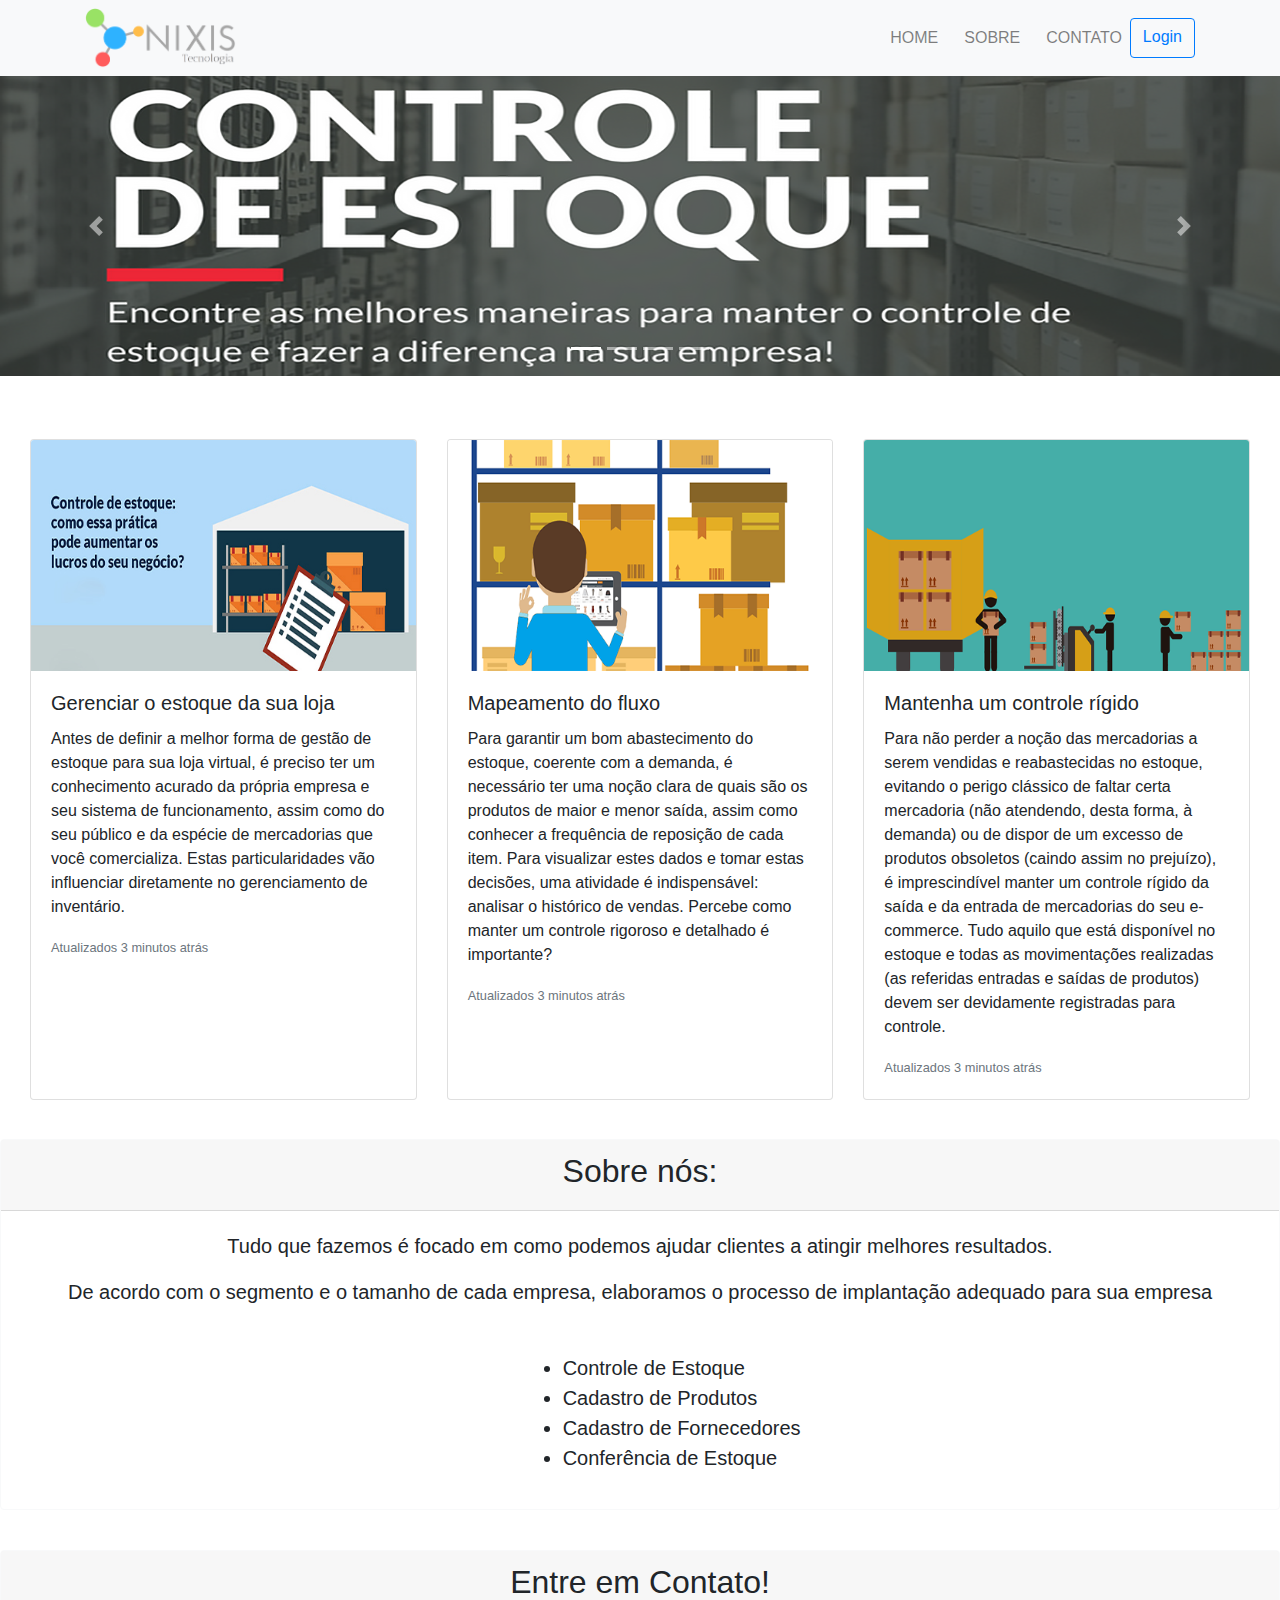
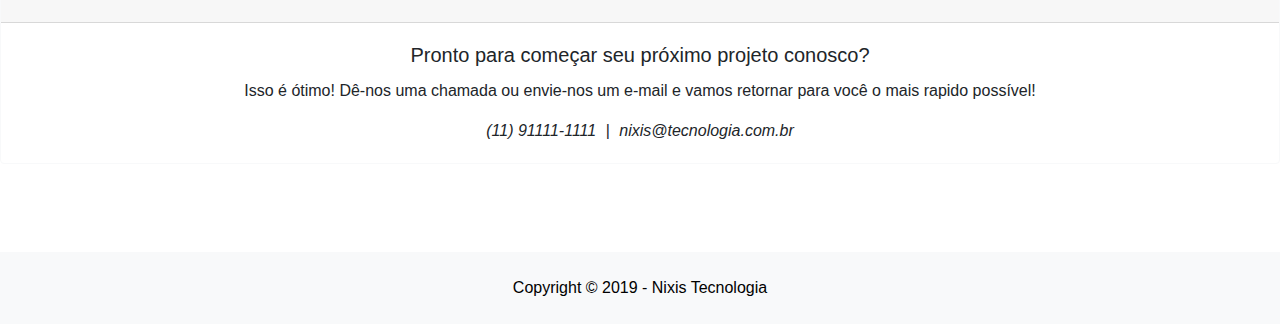
==== index.html @ 4b0a60f3 "up projeto nixis" ====
<!DOCTYPE html>
<html lang="pt-br">
  <head>
    <!-- Required meta tags -->
    <meta charset="utf-8">
    <meta name="viewport" content="width=device-width, initial-scale=1, shrink-to-fit=no">
     <link rel="icon" type="image/png" href="imagens/logo2.png"/>
    <!-- Bootstrap CSS -->
    <link rel="stylesheet" href="https://stackpath.bootstrapcdn.com/bootstrap/4.3.1/css/bootstrap.min.css" integrity="sha384-ggOyR0iXCbMQv3Xipma34MD+dH/1fQ784/j6cY/iJTQUOhcWr7x9JvoRxT2MZw1T" crossorigin="anonymous">
    <link rel="stylesheet" type="text/css" href="css/estilo.css">
    <link rel="stylesheet" href="https://use.fontawesome.com/releases/v5.10.2/css/all.css" integrity="sha384-rtJEYb85SiYWgfpCr0jn174XgJTn4rptSOQsMroFBPQSGLdOC5IbubP6lJ35qoM9" crossorigin="anonymous">

    <link href="/your-path-to-fontawesome/css/all.css" rel="stylesheet"> <!--load all styles -->
    
    <title>Nixis</title>
  </head>
  <body>  
    
  <header>


<nav class="navbar navbar-expand-lg navbar-light bg-light">
  <div class="container">  
  <img class="logo" src="imagens/logo.png" alt="logo Nixis" />
  <button class="navbar-toggler" type="button" data-toggle="collapse" data-target="#navbarSupportedContent" aria-controls="navbarSupportedContent" aria-expanded="false" aria-label="Toggle navigation">
    <span class="navbar-toggler-icon"></span>
  </button>

  <div class="collapse navbar-collapse" id="navbarSupportedContent">
    <ul class="navbar-nav ml-auto">

      <li class="nav-item">
        <a class="nav-link" href="#cards"> <i class="fas fa-home"></i>HOME</a>
      </li>

      <li class="nav-item">
        <a class="nav-link" href="#sobre"><i class="fas fa-info-circle"></i>SOBRE</a>
      </li>

      <li class="nav-item">
        <a class="nav-link" href="#contato"><i class="fas fa-mail-bulk"></i>CONTATO</a>
      </li>
          <a href="login/login.html" class="btn btn-outline-primary" class="bt-login" role="button" aria-pressed="true">Login</a>
      </ul>
    
      </div>
      </div>

      <!-- Coroseul  -->
  </nav>
  <div id="carouselExampleIndicators" class="carousel slide" data-ride="carousel">
  <ol class="carousel-indicators">
    <li data-target="#carouselExampleIndicators" data-slide-to="0" class="active"></li>
    <li data-target="#carouselExampleIndicators" data-slide-to="1"></li>
    <li data-target="#carouselExampleIndicators" data-slide-to="2"></li>
    <li data-target="#carouselExampleIndicators" data-slide-to="3"></li>
  </ol>
  <div class="carousel-inner">
    <div class="carousel-item active">
      <img class="d-block w-100" src="imagens/banner1.png" alt="Primeiro Slide">
    </div>
    <div class="carousel-item">
      <img class="d-block w-100" src="imagens/banner2.jpg" alt="Segundo Slide">
    </div>
    <div class="carousel-item">
      <img class="d-block w-100" src="imagens/banner3.png" alt="Terceiro Slide">
    </div>
    <div class="carousel-item">
      <img class="d-block w-100" src="imagens/banner4.png" alt="Quarto Slide">
    </div>
  </div>
  <a class="carousel-control-prev" href="#carouselExampleIndicators" role="button" data-slide="prev">
    <span class="carousel-control-prev-icon" aria-hidden="true"></span>
    <span class="sr-only">Anterior</span>
  </a>
  <a class="carousel-control-next" href="#carouselExampleIndicators" role="button" data-slide="next">
    <span class="carousel-control-next-icon" aria-hidden="true"></span>
    <span class="sr-only">Próximo</span>
  </a>
</div>

<!-- Card --->

</br></br>
<div id="cards" class="card-deck ">
  <div class="card">
    <img class="card-img-top" src="imagens/card 1.jpg" alt="Imagem de capa do card">
    <div class="card-body">
      <h5 class="card-title">Gerenciar o estoque da sua loja</h5>
      <p class="card-text">Antes de definir a melhor forma de gestão de estoque para sua loja virtual, é preciso ter um conhecimento acurado da própria empresa e seu sistema de funcionamento, assim como do seu público e da espécie de mercadorias que você comercializa. Estas particularidades vão influenciar diretamente no gerenciamento de inventário.</p>
      <p class="card-text"><small class="text-muted">Atualizados 3 minutos atrás</small></p>
    </div>
  </div>
  <div class="card">
    <img class="card-img-top" src="imagens/card2.png" alt="Imagem de capa do card">
    <div class="card-body">
      <h5 class="card-title">Mapeamento do fluxo</h5>
      <p class="card-text">Para garantir um bom abastecimento do estoque, coerente com a demanda, é necessário ter uma noção clara de quais são os produtos de maior e menor saída, assim como conhecer a frequência de reposição de cada item. Para visualizar estes dados e tomar estas decisões, uma atividade é indispensável: analisar o histórico de vendas. Percebe como manter um controle rigoroso e detalhado é importante?</p>
      <p class="card-text"><small class="text-muted">Atualizados 3 minutos atrás</small></p>
    </div>
  </div>
  <div class="card">
    <img class="card-img-top" src="imagens/card3.png" alt="Imagem de capa do card">
    <div class="card-body">
      <h5 class="card-title">Mantenha um controle rígido</h5>
      <p class="card-text">Para não perder a noção das mercadorias a serem vendidas e reabastecidas no estoque, evitando o perigo clássico de faltar certa mercadoria (não atendendo, desta forma, à demanda) ou de dispor de um excesso de produtos obsoletos (caindo assim no prejuízo), é imprescindível manter um controle rígido da saída e da entrada de mercadorias do seu e-commerce. Tudo aquilo que está disponível no estoque e todas as movimentações realizadas (as referidas entradas e saídas de produtos) devem ser devidamente registradas para controle.</p>
      <p class="card-text"><small class="text-muted">Atualizados 3 minutos atrás</small></p>
    </div>
  </div>
</div>

<br>



<div class="card text-center border-light mb-3" id="sobre">
  <div class="card-header">
    <h2>Sobre nós:</h2>
  </div>
  <div class="card-body">
    <blockquote class="blockquote mb-0">
      <p>Tudo que fazemos é focado em como podemos ajudar clientes a atingir melhores resultados.</p>
      <p>De acordo com o segmento e o tamanho de cada empresa, elaboramos o processo de implantação adequado para sua empresa</p><br>
     <div class="list">
      <ul class="list text-left">
            <li>Controle de Estoque</li>
            <li>Cadastro de Produtos</li>
            <li>Cadastro de Fornecedores</li>
            <li>Conferência de Estoque</li>
      </ul>
     </div>
    </blockquote>
  </div>
</div>








<br>




<div class="card text-center border-light mb-3" id="contato">
  <div class="card-header">
    <h2>Entre em Contato!</h2>
  </div>
  <div class="card-body">
    <h5 class="card-title">Pronto para começar seu próximo projeto conosco?</h5>
    <p class="card-text">Isso é ótimo! Dê-nos uma chamada ou envie-nos um e-mail e vamos retornar para você o mais rapido possível!</p>
    <i class="fab fa-whatsapp fa-2x"> (11) 91111-1111</i>  |  <i class="far fa-envelope fa-2x"> nixis@tecnologia.com.br</i>
  </div>
</div>












 

   




<br><br><br>

    <footer class="text-center bg-light">
        <br>
                <div >
                    <span class="copyright">Copyright &copy; 2019 - Nixis Tecnologia</span>
                </div>
            </div>
        </div>
        <br>
    </footer>







    <!-- Optional JavaScript -->
    <!-- jQuery first, then Popper.js, then Bootstrap JS -->
    <script src="https://code.jquery.com/jquery-3.3.1.slim.min.js" integrity="sha384-q8i/X+965DzO0rT7abK41JStQIAqVgRVzpbzo5smXKp4YfRvH+8abtTE1Pi6jizo" crossorigin="anonymous"></script>
    <script src="https://cdnjs.cloudflare.com/ajax/libs/popper.js/1.14.7/umd/popper.min.js" integrity="sha384-UO2eT0CpHqdSJQ6hJty5KVphtPhzWj9WO1clHTMGa3JDZwrnQq4sF86dIHNDz0W1" crossorigin="anonymous"></script>
    <script src="https://stackpath.bootstrapcdn.com/bootstrap/4.3.1/js/bootstrap.min.js" integrity="sha384-JjSmVgyd0p3pXB1rRibZUAYoIIy6OrQ6VrjIEaFf/nJGzIxFDsf4x0xIM+B07jRM" crossorigin="anonymous"></script>
  </body>
</html>
---- css/estilo.css ----
.logo{
	height: 60px;
}
.fa, .fab, .fad, .fal, .far, .fas {
	margin: 0 5px 0 5px;
}

body {
  display: flex;
  min-height: 100vh;
  flex-direction: column;
}

main {
  flex: 1 0 auto;
}

#cards{
	margin: 15px 15px;
}

.rodape{
	text-align: center;
	
}

.bt-login{
	height: 60px;
	
}

.copyright{
	text-align: center;
	color: black;
}

#contact{
	text-align: center;
}	

.list{
padding-left: 25%;
}
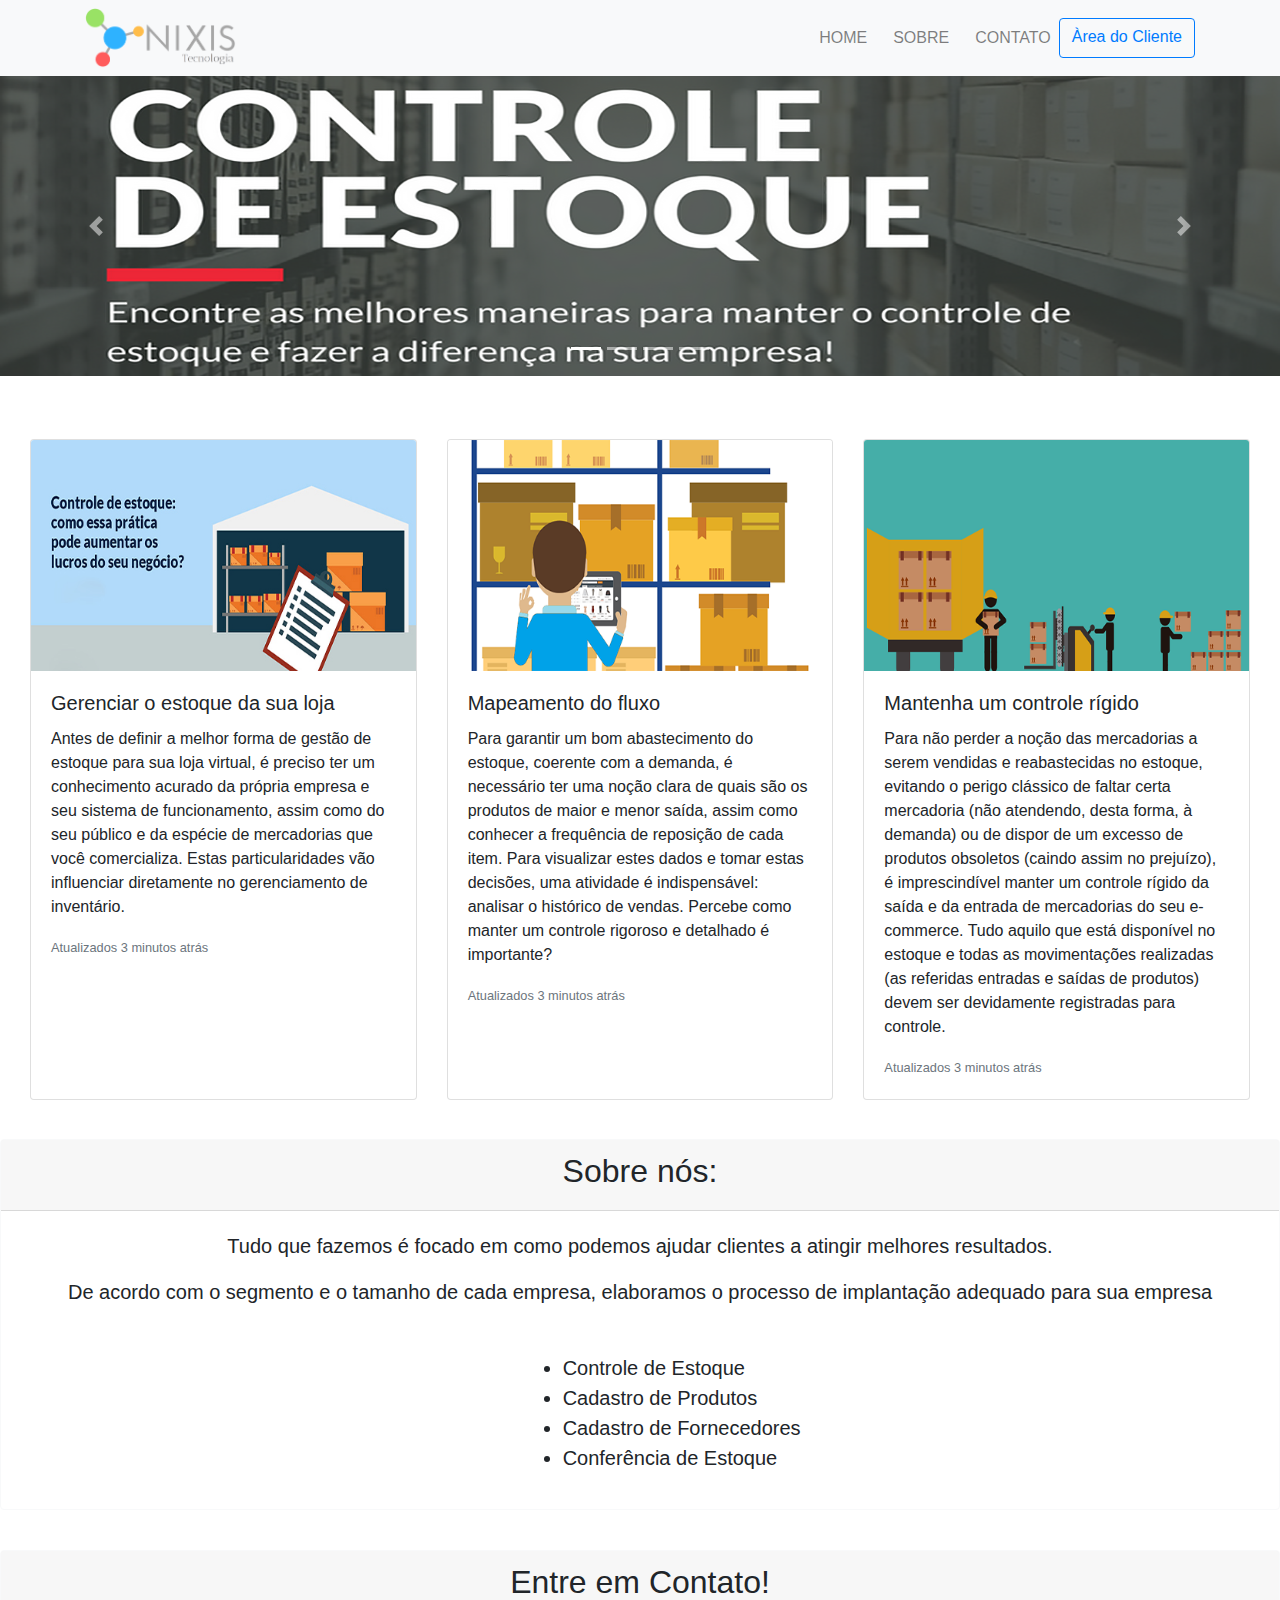
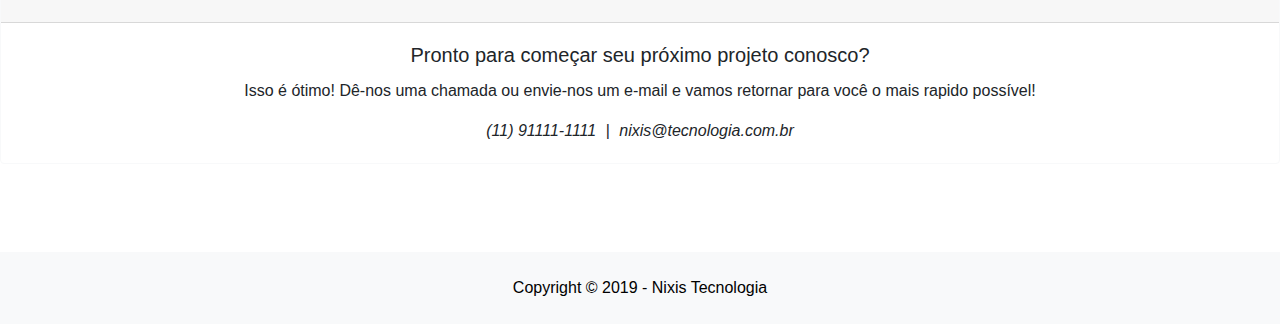
==== commit e5c84436: "index 2" ====
--- a/index.html
+++ b/index.html
@@ -16,7 +16,7 @@
   </head>
   <body>  
     
-  <header>
+<header>
 
 
 <nav class="navbar navbar-expand-lg navbar-light bg-light">
@@ -40,11 +40,11 @@
       <li class="nav-item">
         <a class="nav-link" href="#contato"><i class="fas fa-mail-bulk"></i>CONTATO</a>
       </li>
-          <a href="login/login.html" class="btn btn-outline-primary" class="bt-login" role="button" aria-pressed="true">Login</a>
+          <a href="login/login.html" class="btn btn-outline-primary" class="bt-login" role="button" aria-pressed="true">Àrea do Cliente</a>
       </ul>
     
       </div>
-      </div>
+  </div>
 
       <!-- Coroseul  -->
   </nav>
@@ -133,17 +133,7 @@
   </div>
 </div>
 
-
-
-
-
-
-
-
 <br>
-
-
-
 
 <div class="card text-center border-light mb-3" id="contato">
   <div class="card-header">
@@ -155,24 +145,6 @@
     <i class="fab fa-whatsapp fa-2x"> (11) 91111-1111</i>  |  <i class="far fa-envelope fa-2x"> nixis@tecnologia.com.br</i>
   </div>
 </div>
-
-
-
-
-
-
-
-
-
-
-
-
- 
-
-   
-
-
-
 
 <br><br><br>
 
@@ -187,11 +159,6 @@
     </footer>
 
 
-
-
-
-
-
     <!-- Optional JavaScript -->
     <!-- jQuery first, then Popper.js, then Bootstrap JS -->
     <script src="https://code.jquery.com/jquery-3.3.1.slim.min.js" integrity="sha384-q8i/X+965DzO0rT7abK41JStQIAqVgRVzpbzo5smXKp4YfRvH+8abtTE1Pi6jizo" crossorigin="anonymous"></script>
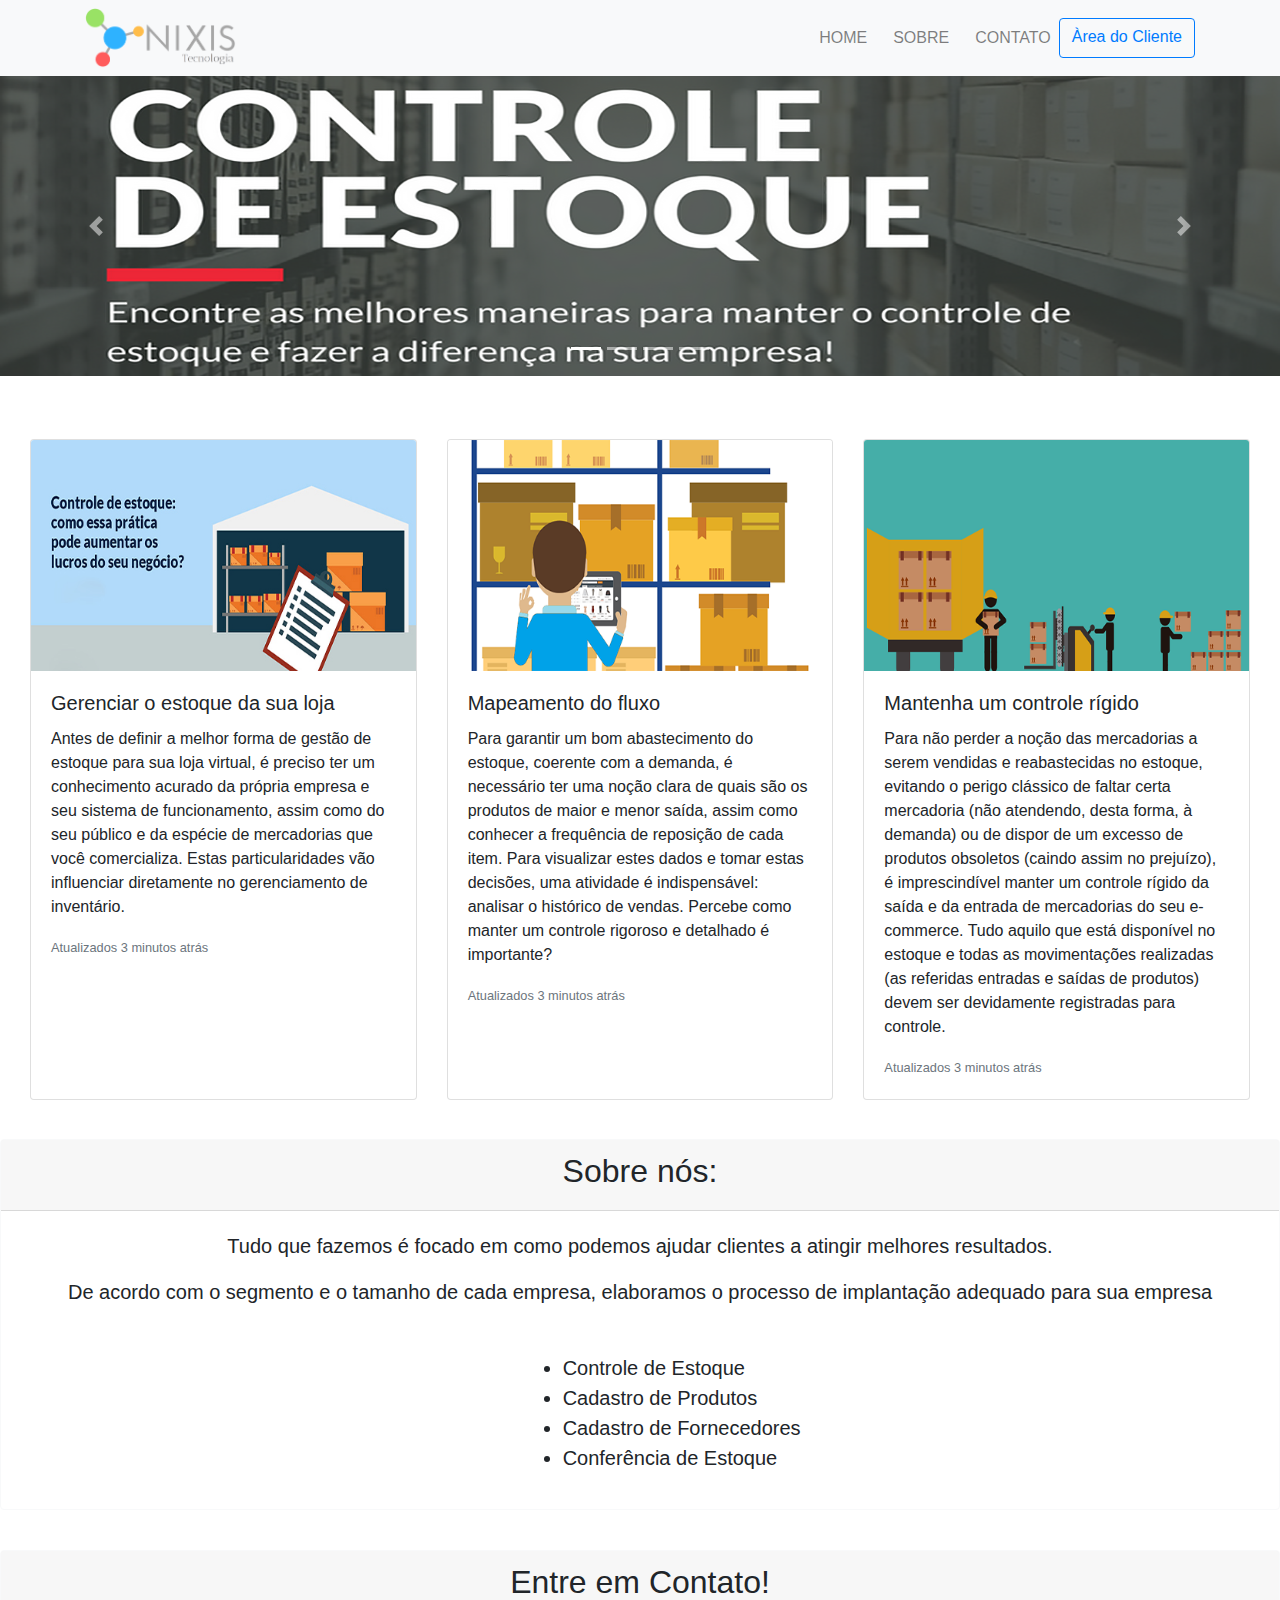
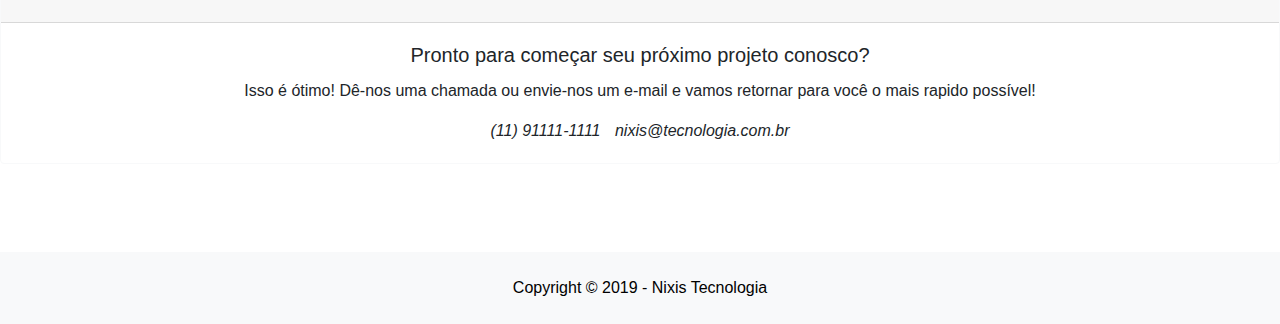
==== commit d84f4b9c: "modifier project" ====
--- a/index.html
+++ b/index.html
@@ -21,7 +21,7 @@
 
 <nav class="navbar navbar-expand-lg navbar-light bg-light">
   <div class="container">  
-  <img class="logo" src="imagens/logo.png" alt="logo Nixis" />
+  <a href="index.html"><img class="logo" src="imagens/logo.png" alt="logo Nixis"/></a>
   <button class="navbar-toggler" type="button" data-toggle="collapse" data-target="#navbarSupportedContent" aria-controls="navbarSupportedContent" aria-expanded="false" aria-label="Toggle navigation">
     <span class="navbar-toggler-icon"></span>
   </button>
@@ -30,7 +30,7 @@
     <ul class="navbar-nav ml-auto">
 
       <li class="nav-item">
-        <a class="nav-link" href="#cards"> <i class="fas fa-home"></i>HOME</a>
+        <a class="nav-link" href="#cards" id="homme"> <i class="fas fa-home"></i>HOME</a>
       </li>
 
       <li class="nav-item">
@@ -38,7 +38,7 @@
       </li>
 
       <li class="nav-item">
-        <a class="nav-link" href="#contato"><i class="fas fa-mail-bulk"></i>CONTATO</a>
+        <a class="nav-link" href="left-bar/menu.html"><i class="fas fa-mail-bulk"></i>CONTATO</a>
       </li>
           <a href="login/login.html" class="btn btn-outline-primary" class="bt-login" role="button" aria-pressed="true">Àrea do Cliente</a>
       </ul>
@@ -142,7 +142,7 @@
   <div class="card-body">
     <h5 class="card-title">Pronto para começar seu próximo projeto conosco?</h5>
     <p class="card-text">Isso é ótimo! Dê-nos uma chamada ou envie-nos um e-mail e vamos retornar para você o mais rapido possível!</p>
-    <i class="fab fa-whatsapp fa-2x"> (11) 91111-1111</i>  |  <i class="far fa-envelope fa-2x"> nixis@tecnologia.com.br</i>
+    <i class="fab fa-whatsapp fa-2x"> (11) 91111-1111</i>     <i class="far fa-envelope fa-2x"> nixis@tecnologia.com.br</i>
   </div>
 </div>
 
